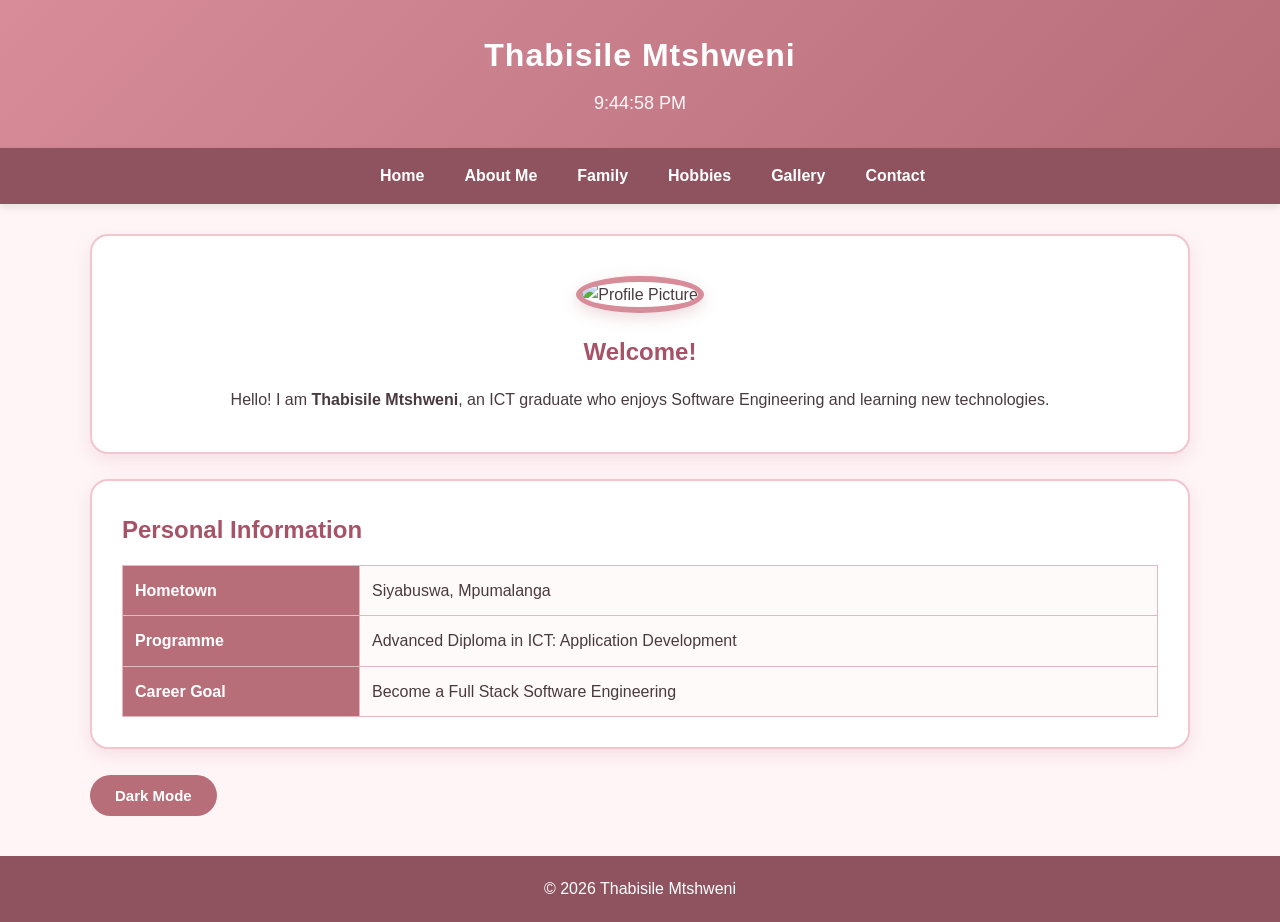
==== index.html @ f01fe262 "first commit" ====
<!DOCTYPE html>
<html lang="en">

<head>
    <meta charset="UTF-8">
    <meta name="viewport" content="width=device-width, initial-scale=1.0">
    <title>Home | My Portfolio</title>

    <link rel="stylesheet" href="css/style.css">
    <script src="js/script.js" defer></script>
</head>

<body>

    <header>
        <h1>Thabisile Mtshweni</h1>
        <div id="clock"></div>
    </header>

    <nav>
        <ul>
            <li><a href="index.html">Home</a></li>
            <li><a href="about.html">About Me</a></li>
            <li><a href="family.html">Family</a></li>
            <li><a href="hobbies.html">Hobbies</a></li>
            <li><a href="gallery.html">Gallery</a></li>
            <li><a href="contact.html">Contact</a></li>
        </ul>
    </nav>

    <div class="container">

        <div class="profile">
            <img src="images/profile.jpg" alt="Profile Picture">

            <h2>Welcome!</h2>

            <p>
                Hello! I am <strong>Thabisile Mtshweni</strong>, an ICT graduate
                who enjoys Software Engineering and learning new technologies.
            </p>
        </div>

        <div class="card">
            <h2>Personal Information</h2>

            <table>
                <tr>
                    <th>Hometown</th>
                    <td>Siyabuswa, Mpumalanga</td>
                </tr>

                <tr>
                    <th>Programme</th>
                    <td>Advanced Diploma in ICT: Application Development</td>
                </tr>

                <tr>
                    <th>Career Goal</th>
                    <td>Become a Full Stack Software Engineering</td>
                </tr>
            </table>
        </div>

        <br>

        <button onclick="darkMode()">Dark Mode</button>

    </div>

    <footer>
        <p>&copy; 2026 Thabisile Mtshweni</p>
    </footer>

</body>

</html>
---- css/style.css ----
/* ==============================
   GENERAL STYLING
   ============================== */

* {
    margin: 0;
    padding: 0;
    box-sizing: border-box;
    font-family: Arial, Helvetica, sans-serif;
}

body {
    background-color: #fff5f7;
    color: #4a3a40;
    line-height: 1.6;
}

/* ==============================
   HEADER
   ============================== */

header {
    background: linear-gradient(135deg, #d88c9a, #b76e79);
    color: white;
    text-align: center;
    padding: 30px 20px;
    box-shadow: 0 4px 10px rgba(183, 110, 121, 0.25);
}

header h1 {
    margin-bottom: 5px;
    font-size: 32px;
    letter-spacing: 1px;
}

/* Digital Clock */

#clock {
    font-size: 18px;
    margin-top: 8px;
    color: #fff8f9;
}

/* ==============================
   NAVIGATION BAR
   ============================== */

nav {
    background-color: #8f5360;
    width: 100%;
    box-shadow: 0 3px 8px rgba(0, 0, 0, 0.1);
}

nav ul {
    display: flex;
    justify-content: center;
    align-items: center;
    list-style: none;
    flex-wrap: wrap;
}

nav ul li {
    margin: 0;
}

nav ul li a {
    display: block;
    color: white;
    text-decoration: none;
    font-weight: bold;
    padding: 15px 20px;
    transition: 0.3s ease;
}

nav ul li a:hover {
    background-color: #d88c9a;
    color: white;
}

/* ==============================
   MAIN CONTAINER
   ============================== */

.container {
    width: 90%;
    max-width: 1100px;
    margin: 30px auto;
    padding: 0;
}

/* ==============================
   HEADINGS
   ============================== */

h2 {
    margin-bottom: 15px;
    color: #a65368;
}

h3 {
    margin-top: 20px;
    margin-bottom: 10px;
    color: #b76e79;
}

/* ==============================
   PROFILE SECTION
   ============================== */

.profile {
    background-color: #ffffff;
    text-align: center;
    padding: 40px;
    border-radius: 18px;
    border: 2px solid #f1c6cf;
    box-shadow: 0 6px 18px rgba(183, 110, 121, 0.15);
}

.profile img {
    width: 220px;
    height: 220px;
    object-fit: cover;
    border-radius: 50%;
    border: 6px solid #d88c9a;
    margin-bottom: 20px;
    box-shadow: 0 5px 15px rgba(183, 110, 121, 0.25);
}

/* ==============================
   CARDS
   ============================== */

.card {
    background-color: #ffffff;
    padding: 30px;
    margin-top: 25px;
    border-radius: 18px;
    border: 2px solid #f1c6cf;
    box-shadow: 0 6px 18px rgba(183, 110, 121, 0.15);
}

/* ==============================
   TABLE
   ============================== */

table {
    width: 100%;
    border-collapse: collapse;
    margin-top: 15px;
    background-color: #fffafa;
}

table,
th,
td {
    border: 1px solid #e7b7c1;
}

th,
td {
    padding: 12px;
    text-align: left;
}

th {
    background-color: #b76e79;
    color: white;
}

/* ==============================
   LISTS
   ============================== */

ul {
    margin-left: 25px;
}

.card ul {
    margin-top: 15px;
}

.card li {
    margin-bottom: 8px;
}

/* ==============================
   GALLERY
   ============================== */

.gallery {
    display: grid;
    grid-template-columns: repeat(3, 1fr);
    gap: 20px;
    margin-top: 20px;
}

.gallery img {
    width: 100%;
    height: 250px;
    object-fit: cover;
    border-radius: 15px;
    border: 4px solid #d88c9a;
    box-shadow: 0 5px 12px rgba(183, 110, 121, 0.2);
    transition: transform 0.4s ease, box-shadow 0.4s ease;
}

.gallery img:hover {
    transform: scale(1.05);
    box-shadow: 0 8px 20px rgba(183, 110, 121, 0.35);
}

/* ==============================
   OTHER IMAGES
   ============================== */

.card > img {
    max-width: 100%;
    height: auto;
    display: block;
    margin: 20px auto;
    border-radius: 15px;
    border: 4px solid #d88c9a;
}

/* ==============================
   BUTTONS
   ============================== */

button,
input[type="submit"] {
    padding: 12px 25px;
    background-color: #b76e79;
    color: white;
    border: none;
    border-radius: 25px;
    cursor: pointer;
    font-size: 15px;
    font-weight: bold;
    transition: 0.3s ease;
}

button:hover,
input[type="submit"]:hover {
    background-color: #8f5360;
    transform: translateY(-2px);
}

/* ==============================
   CONTACT FORM
   ============================== */

form {
    max-width: 600px;
    margin: 20px auto;
}

form label {
    font-weight: bold;
    display: inline-block;
    margin-bottom: 5px;
    color: #8f5360;
}

form input[type="text"],
form input[type="email"],
form textarea {
    width: 100%;
    padding: 12px;
    border: 2px solid #e7b7c1;
    border-radius: 10px;
    font-size: 15px;
    margin-bottom: 5px;
    background-color: #fffafa;
    color: #4a3a40;
}

form input[type="text"]:focus,
form input[type="email"]:focus,
form textarea:focus {
    outline: none;
    border-color: #b76e79;
    box-shadow: 0 0 6px rgba(183, 110, 121, 0.25);
}

form textarea {
    resize: vertical;
}

/* ==============================
   FOOTER
   ============================== */

footer {
    text-align: center;
    background-color: #8f5360;
    color: white;
    padding: 20px;
    margin-top: 40px;
}

footer p {
    margin: 0;
}

/* ==============================
   DARK MODE
   ============================== */

.dark-mode {
    background-color: #2b2024;
    color: #fce8ed;
}

.dark-mode .card,
.dark-mode .profile {
    background-color: #3d2c32;
    color: #fce8ed;
    border-color: #8f5360;
}

.dark-mode h2 {
    color: #f1aeb9;
}

.dark-mode h3 {
    color: #e8a0ad;
}

.dark-mode table {
    background-color: #3d2c32;
}

.dark-mode form input[type="text"],
.dark-mode form input[type="email"],
.dark-mode form textarea {
    background-color: #3d2c32;
    color: white;
    border-color: #8f5360;
}

/* ==============================
   MOBILE RESPONSIVE DESIGN
   ============================== */

@media (max-width: 768px) {

    header h1 {
        font-size: 26px;
    }

    nav ul {
        flex-direction: column;
        width: 100%;
    }

    nav ul li {
        width: 100%;
        text-align: center;
    }

    nav ul li a {
        padding: 12px;
    }

    .container {
        width: 95%;
    }

    .profile {
        padding: 25px 15px;
    }

    .profile img {
        width: 180px;
        height: 180px;
    }

    .card {
        padding: 20px;
    }

    .gallery {
        grid-template-columns: 1fr;
    }

    .gallery img {
        height: auto;
    }

    table {
        font-size: 14px;
    }

    th,
    td {
        padding: 8px;
    }
}
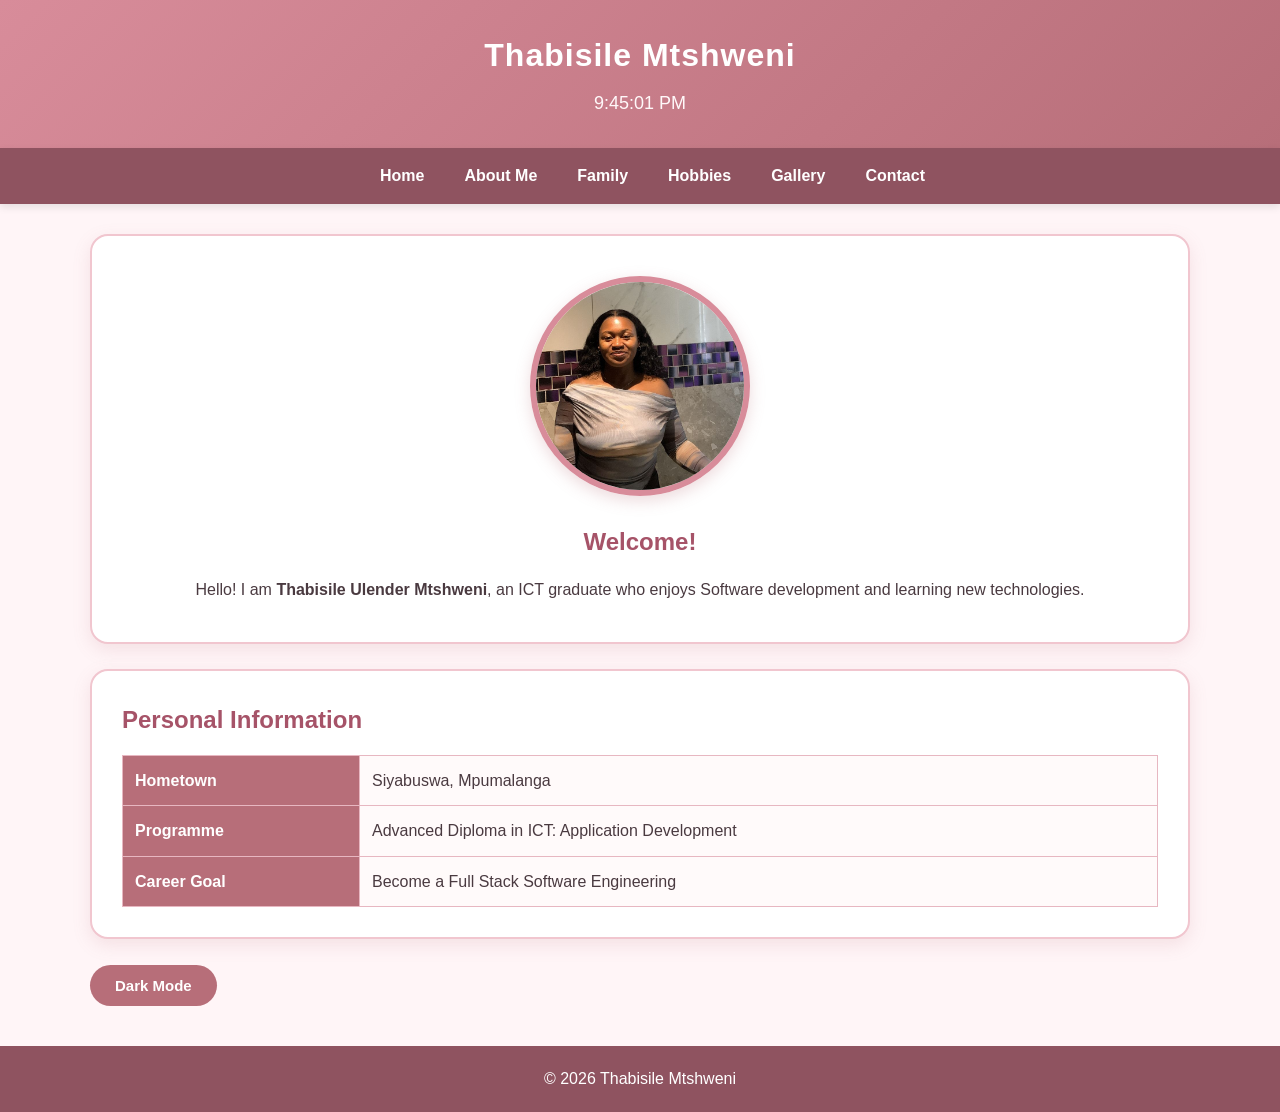
==== commit 5790bbc4: "commit" ====
--- a/index.html
+++ b/index.html
@@ -31,13 +31,13 @@
     <div class="container">
 
         <div class="profile">
-            <img src="images/profile.jpg" alt="Profile Picture">
+            <img src="images/Profile.jpeg" alt="Profile Picture">
 
             <h2>Welcome!</h2>
 
             <p>
-                Hello! I am <strong>Thabisile Mtshweni</strong>, an ICT graduate
-                who enjoys Software Engineering and learning new technologies.
+                Hello! I am <strong>Thabisile Ulender Mtshweni</strong>, an ICT graduate
+                who enjoys Software development and learning new technologies.
             </p>
         </div>
 
@@ -69,7 +69,9 @@
     </div>
 
     <footer>
-        <p>&copy; 2026 Thabisile Mtshweni</p>
+        <p>&copy; 2026 Thabisile Mtshweni
+            
+        </p>
     </footer>
 
 </body>
--- a/css/style.css
+++ b/css/style.css
@@ -396,4 +396,102 @@
     td {
         padding: 8px;
     }
+}
+/* ==============================
+   FAMILY PICTURE
+   ============================== */
+
+.family-picture {
+    text-align: center;
+    margin-bottom: 25px;
+}
+
+.family-picture img {
+    width: 100%;
+    max-width: 700px;
+    height: 300px;
+    object-fit: cover;
+    border-radius: 18px;
+    border: 4px solid #d88c9a;
+    box-shadow: 0 6px 18px rgba(183, 110, 121, 0.2);
+}
+/* ==============================
+   HOBBIES SLIDESHOW
+   ============================== */
+
+.slideshow {
+    width: 100%;
+    max-width: 700px;
+    margin: 30px auto;
+    text-align: center;
+}
+
+.slideshow img {
+    display: block;
+    width: 100%;
+    height: 400px;
+    object-fit: cover;
+    object-position: center;
+
+    border-radius: 18px;
+    border: 4px solid #d88c9a;
+
+    box-shadow: 0 6px 18px rgba(183, 110, 121, 0.25);
+
+    margin: 0 auto;
+
+    transition: opacity 0.5s ease;
+}
+
+.slideshow h3 {
+    margin-top: 15px;
+    color: #8f5360;
+}
+
+#hobbyDescription {
+    margin-top: 8px;
+}
+
+.slide-buttons {
+    margin-top: 15px;
+}
+
+.slide-buttons button {
+    margin: 5px;
+}
+
+#slideNumber {
+    margin-top: 10px;
+    color: #8f5360;
+    font-weight: bold;
+}
+
+
+/* ==============================
+   DARK MODE
+   ============================== */
+
+.dark-mode .slideshow h3 {
+    color: #f1aeb9;
+}
+
+.dark-mode #slideNumber {
+    color: #f1aeb9;
+}
+
+.dark-mode .slideshow img {
+    border-color: #b76e79;
+}
+
+
+/* ==============================
+   MOBILE
+   ============================== */
+
+@media (max-width: 768px) {
+
+    .slideshow img {
+        height: 300px;
+    }
+
 }
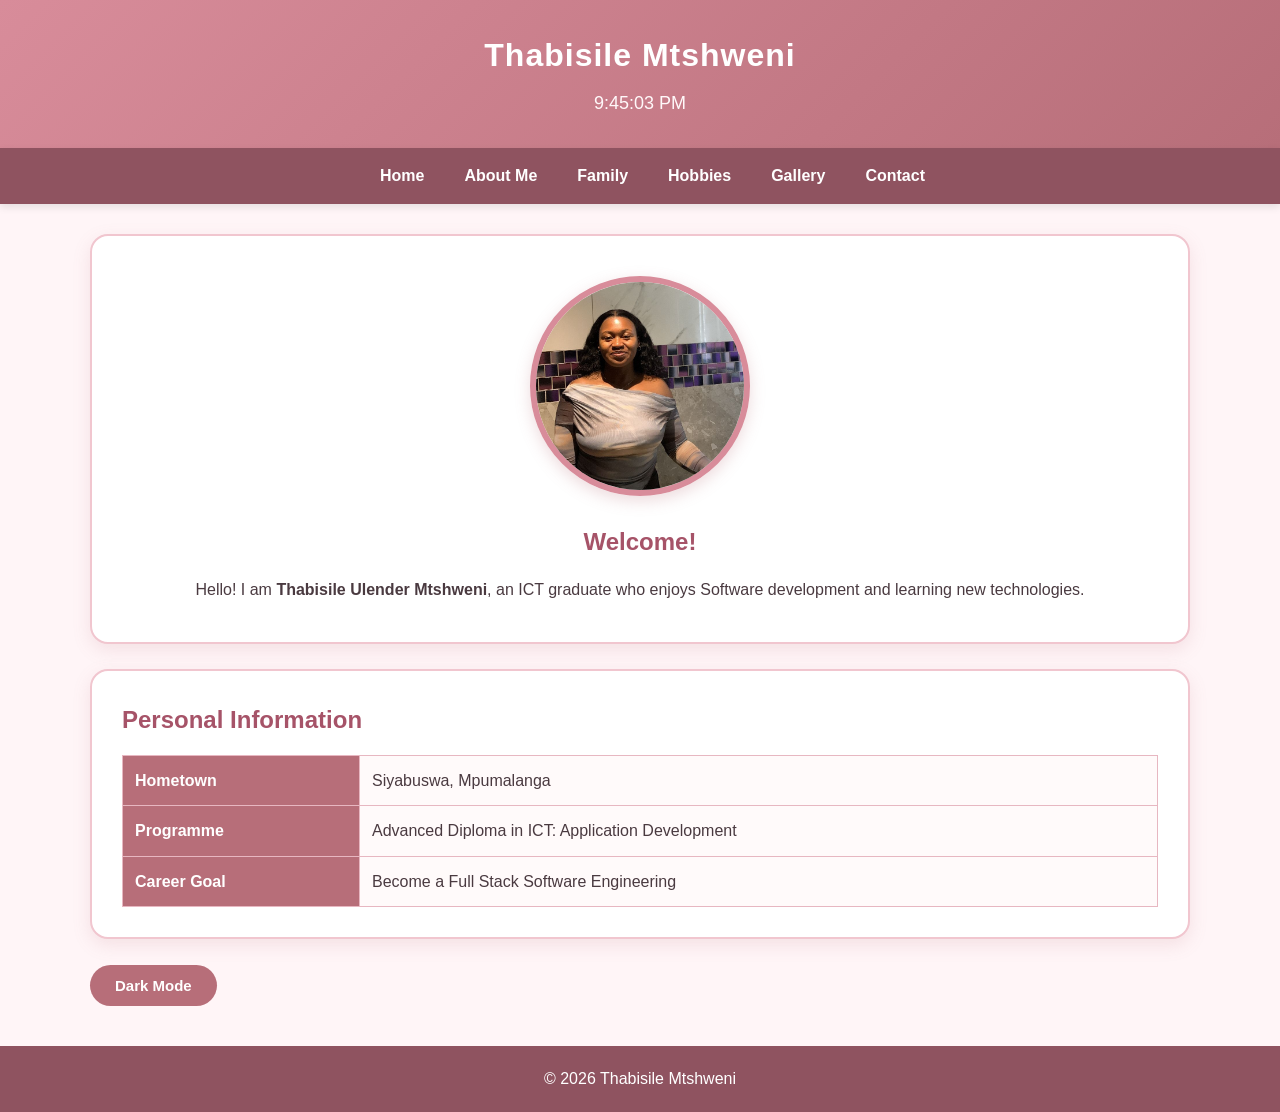
==== commit 65d59a28: "updated" ====
--- a/index.html
+++ b/index.html
@@ -5,6 +5,7 @@
     <meta charset="UTF-8">
     <meta name="viewport" content="width=device-width, initial-scale=1.0">
     <title>Home | My Portfolio</title>
+    <link rel="icon" type="image/png" href="images/ODF.webp">
 
     <link rel="stylesheet" href="css/style.css">
     <script src="js/script.js" defer></script>
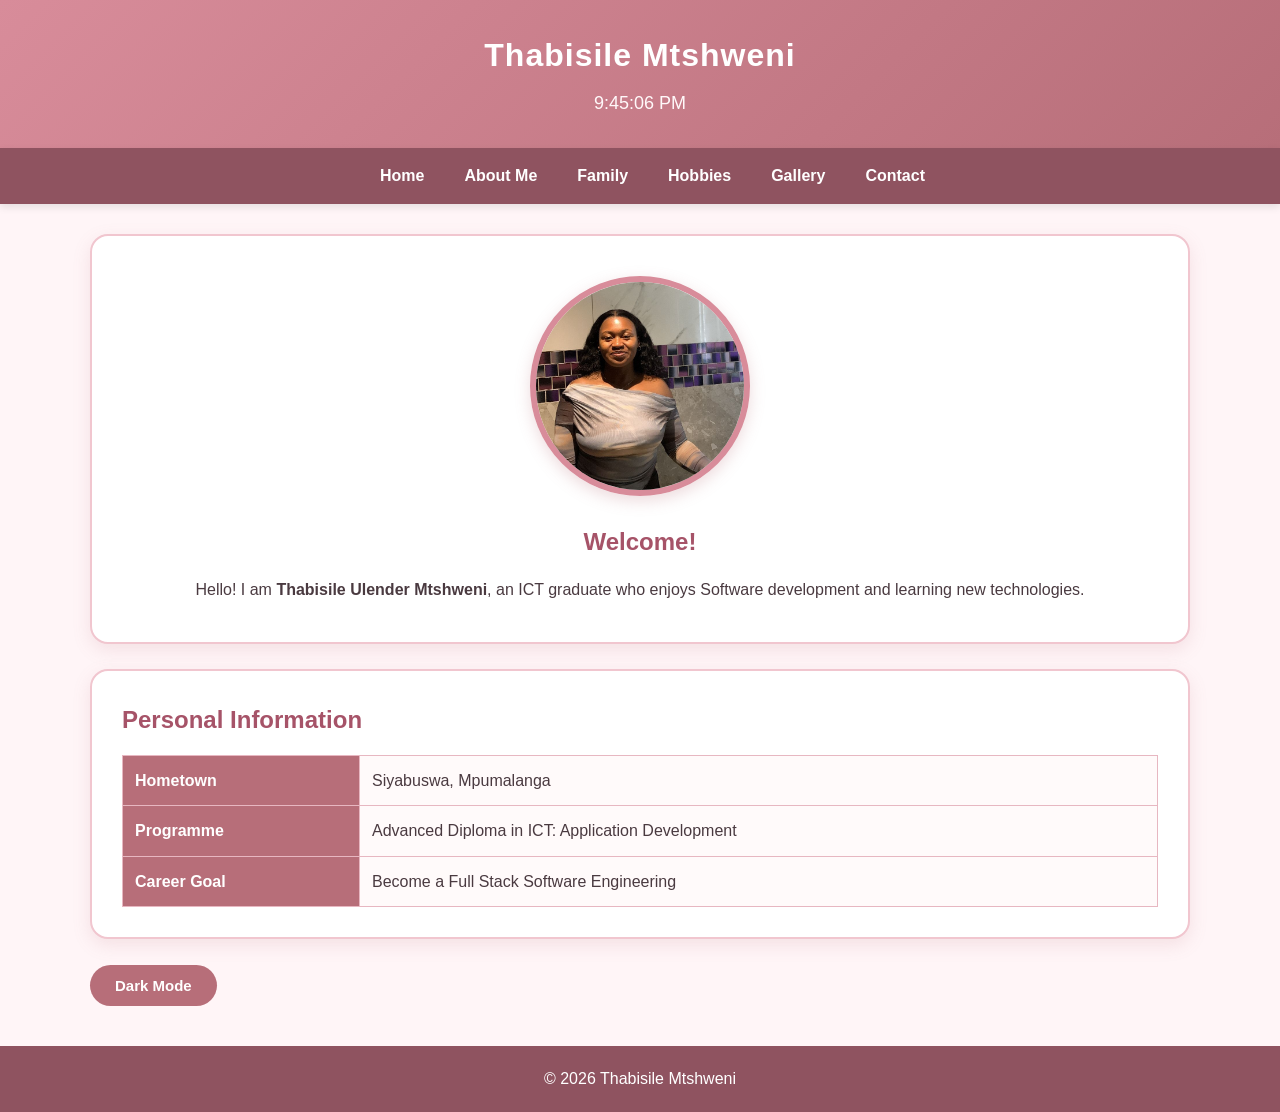
==== commit 67aa01fe: "commit" ====
--- a/index.html
+++ b/index.html
@@ -5,7 +5,7 @@
     <meta charset="UTF-8">
     <meta name="viewport" content="width=device-width, initial-scale=1.0">
     <title>Home | My Portfolio</title>
-    <link rel="icon" type="image/png" href="images/ODF.webp">
+    <link rel="icon" type="image/png" href="images/OIP.png">
 
     <link rel="stylesheet" href="css/style.css">
     <script src="js/script.js" defer></script>
